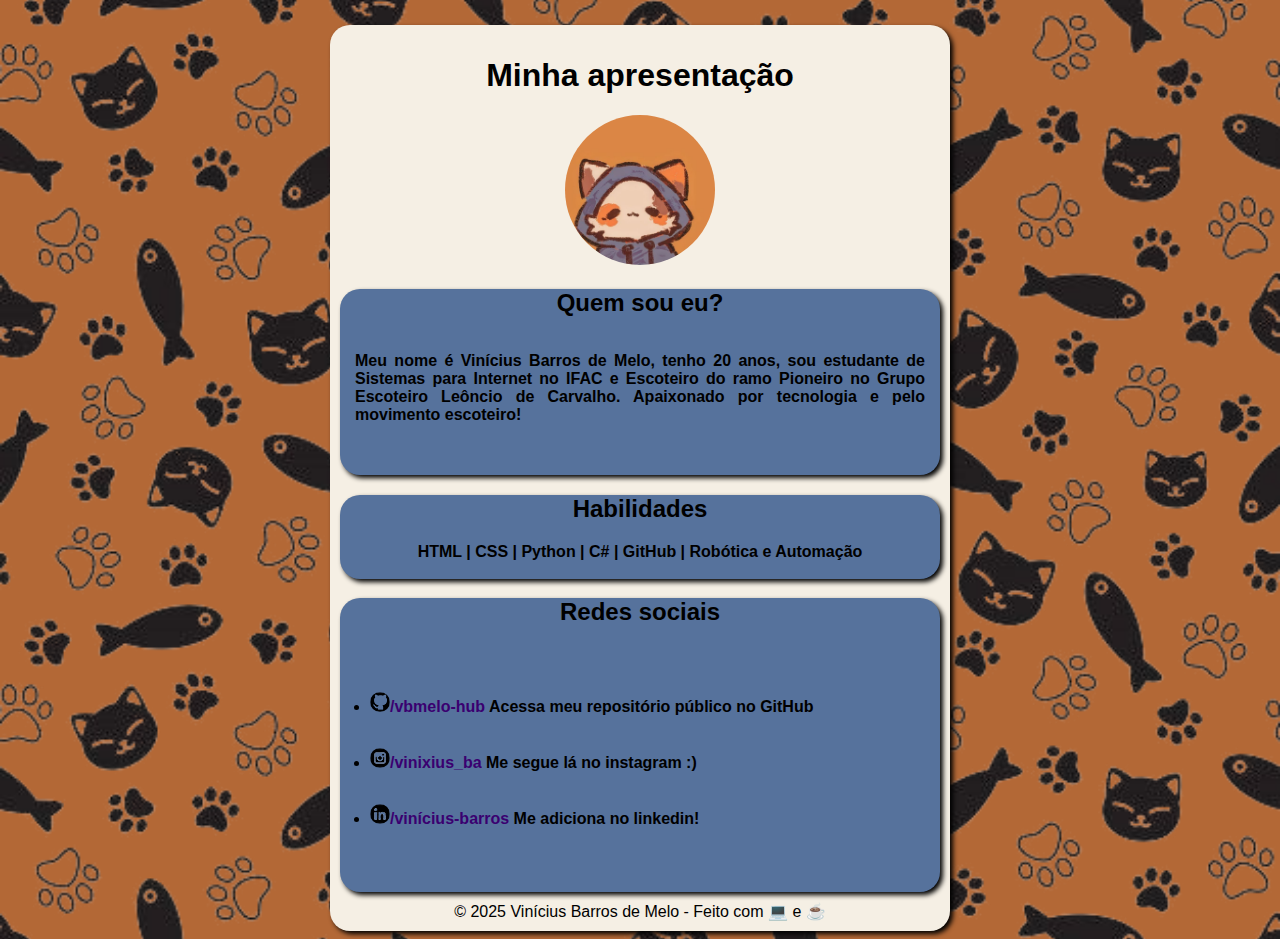
==== index.html @ 6dd6fd91 "responsividade ok" ====
<!DOCTYPE html>
<html lang="pt-br">
<head>
    <meta charset="UTF-8">
    <meta name="viewport" content="width=device-width, initial-scale=1.0">
    <link rel="shortcut icon" href="imagens/chill cat.jpg" type="image/x-icon">
    <title>Social</title>

    <style>
        *{
            font-family: Arial, Helvetica, sans-serif;
        }
        body{
            background-color: rgb(179, 104, 54);
            background-image: url('imagens/bk-removebg.png');
            background-size: cover;
            background-position: center;
        }

        main{
            background-color: rgb(245, 239, 228);
            max-width: 600px;
            width: 90%;
            margin: auto;
            margin-top: 2%;
            padding: 10px;
            box-shadow: 3px 3px 5px black;
            text-align: center;
            border-radius: 20px;
        }

        section{
            background: #56729c;
            box-shadow: 3px 3px 5px black;
            border-radius: 20px;
            padding-bottom: 2px;
        }

        h1{
            text-align: center;
        }

        ul{
            padding: 5%;
            display: flex;
            flex-direction: column;
            /*text-align: left;*/
            /*font-weight: bold;*/
            align-items: center;
        }

        ul li{
            width: 100%;
            text-align: left;
        }

        img{
            max-width: 100%;
            height: auto;
            border-radius: 100px;
        }

        a{
            text-decoration: none;
            font-weight: bold;
            color: rgb(58, 0, 112);
        }

        a:hover{
            text-decoration: none;
            color: rgb(255, 255, 255);
        }

        p{
            font-weight: bold;
        }

        footer{
            padding-top: 10px;
        }

        .apresentacao{
            text-align: justify;
            padding: 15px;
        }
    </style>
</head>
<body>
    <main> 
    <header><h1>Minha apresentação</h1></header>
    <img src="imagens/chill cat.jpg" width="150" weight="150">
    <section>
        <h2>Quem sou eu?</h2>
        <p class="apresentacao">Meu nome é Vinícius Barros de Melo, tenho 20 anos, sou estudante de Sistemas para Internet no IFAC e Escoteiro do ramo Pioneiro no Grupo Escoteiro Leôncio de Carvalho. Apaixonado por tecnologia e pelo movimento escoteiro!</p>
        <img src="" alt="">
    </section>
    <section>
        <h2>Habilidades</h2>
        <p>HTML | CSS | Python | C# | GitHub | Robótica e Automação</p>
    </section>
    <section>
        <h2>Redes sociais</h2>
        <ul>
            <li><p><img src="imagens/icone-github.png" alt="githubicon"><a href="https://github.com/vbmelo-hub" target="_blank">/vbmelo-hub</a> Acessa meu repositório público no GitHub</p></li>
            <li><p><img src="imagens/icone-instagram.png " alt="instagramicon"><a href="https://www.instagram.com/vinixius_ba" target="_blank">/vinixius_ba</a> Me segue lá no instagram :)</p></li>
            <li><p><img src="imagens/icone-linkedin.png" alt="linkedinicon"><a href="https://www.linkedin.com/in/vinícius-barros-907b61261/" target="_blank">/vinícius-barros</a> Me adiciona no linkedin!</p></li>
        </ul>
    </section>
    <footer>
        &copy; 2025 Vinícius Barros de Melo - Feito com 💻 e ☕
    </footer>
</main>
</body>
</html>
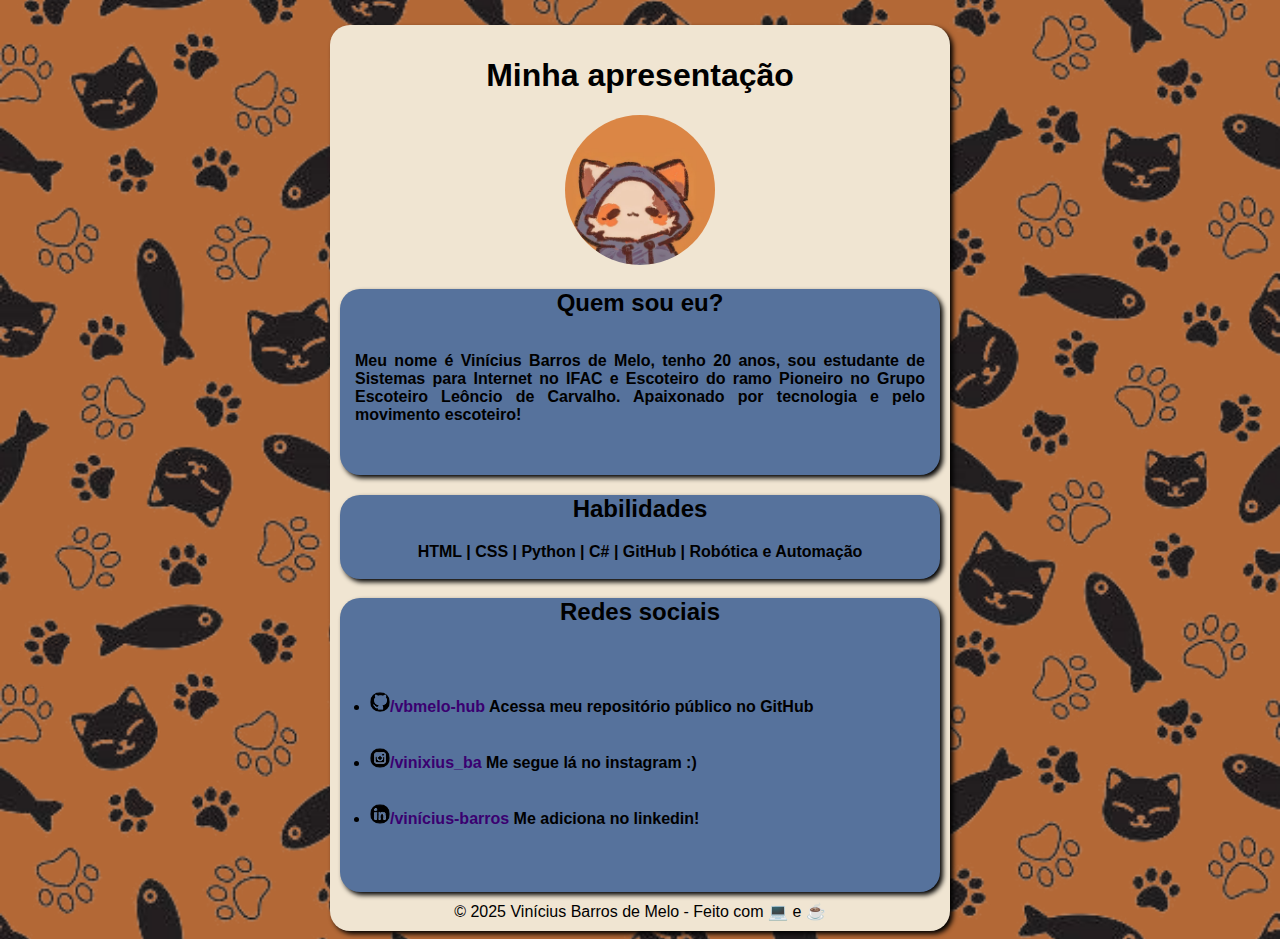
==== commit 8ab8b62c: "color change" ====
--- a/index.html
+++ b/index.html
@@ -18,7 +18,7 @@
         }
 
         main{
-            background-color: rgb(245, 239, 228);
+            background-color: rgb(240, 229, 210);
             max-width: 600px;
             width: 90%;
             margin: auto;
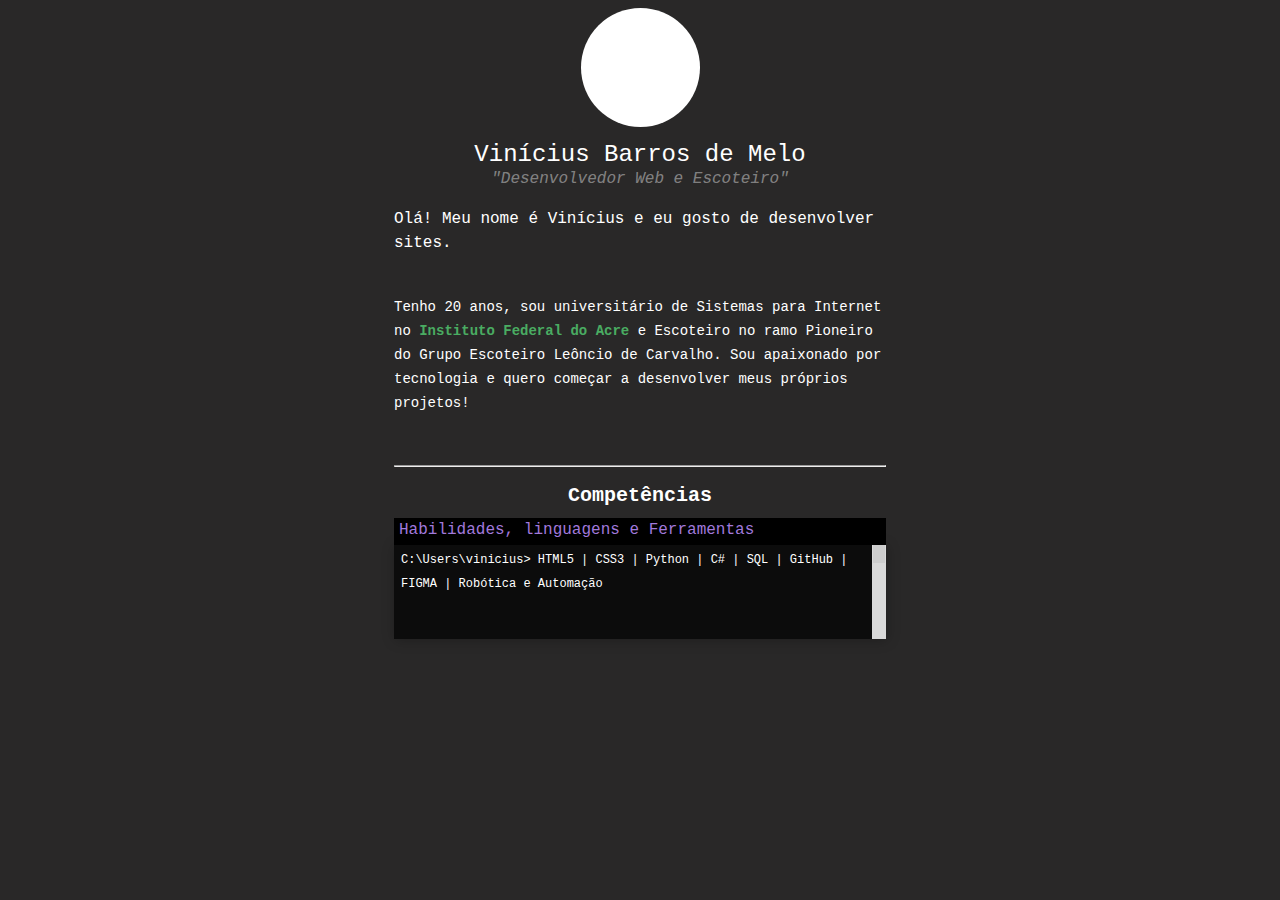
==== commit 615531fd: "att" ====
--- a/index.html
+++ b/index.html
@@ -3,112 +3,152 @@
 <head>
     <meta charset="UTF-8">
     <meta name="viewport" content="width=device-width, initial-scale=1.0">
-    <link rel="shortcut icon" href="imagens/chill cat.jpg" type="image/x-icon">
-    <title>Social</title>
-
+    <title>Presentation</title>
     <style>
-        *{
-            font-family: Arial, Helvetica, sans-serif;
+        @font-face {
+            font-family: consola;
+            src: url(fonts/CONSOLA.TTF) format('TTF'),
+                 url(fonts/CONSOLAB.TTF) format('TTF'),
+                 url(fonts/consolai.ttf) format('TTF'),
+                 url(fonts/Consolas.ttf) format('TTF'),
+                 url(fonts/consolaz.ttf) format('TTF');
         }
-        body{
-            background-color: rgb(179, 104, 54);
-            background-image: url('imagens/bk-removebg.png');
-            background-size: cover;
-            background-position: center;
+        body {
+            background-color: #292828;
+            color: white;
         }
 
-        main{
-            background-color: rgb(240, 229, 210);
-            max-width: 600px;
-            width: 90%;
+        main {
             margin: auto;
-            margin-top: 2%;
-            padding: 10px;
-            box-shadow: 3px 3px 5px black;
-            text-align: center;
-            border-radius: 20px;
+            max-width: 492px;
+            font-family: Consolas, "Courier New", monospace;
+            line-height: 24px;
         }
 
-        section{
-            background: #56729c;
-            box-shadow: 3px 3px 5px black;
-            border-radius: 20px;
-            padding-bottom: 2px;
+        h1 {
+            font-size: 24px;
+            text-align: center;
+            margin-bottom: 0px;
+            font-weight: normal;
         }
 
-        h1{
+        h3 {
+            font-size: 16px;
+            font-weight: normal;
+            margin-bottom: 40px;
+        }
+
+        p {
             text-align: center;
         }
 
-        ul{
-            padding: 5%;
-            display: flex;
-            flex-direction: column;
-            /*text-align: left;*/
-            /*font-weight: bold;*/
-            align-items: center;
+        sub {
+            text-align: center;
         }
 
-        ul li{
+        .cmdHead {
             width: 100%;
-            text-align: left;
+            height: auto;
+            font-size: 16px;
+            background-color: black;
+            color: #A179DC;
+            padding-bottom: 3px;
         }
 
-        img{
-            max-width: 100%;
-            height: auto;
-            border-radius: 100px;
+        .cmdHead span {
+            margin: 5px;
         }
 
-        a{
-            text-decoration: none;
-            font-weight: bold;
-            color: rgb(58, 0, 112);
+        .cmdBody {
+            display: flex;
+            width: 100%;
+            height: 94px;
+            background-color: #0C0C0C;
+            color: white;
+            margin-top: 0px;
+            box-shadow: 1px 1px 12px rgba(0, 0, 0, 0.26);
         }
 
-        a:hover{
-            text-decoration: none;
-            color: rgb(255, 255, 255);
+        .cmdBody p {
+            margin: 3px;
+            width: 472px;
+            font-size: 12px;
+            text-align: left;
+            padding-left: 4px;
         }
 
-        p{
+        .titulos {
+            text-align: center;
+            color: white;
+            margin-bottom: 10px;
+            font-size: 20px;
             font-weight: bold;
         }
 
-        footer{
-            padding-top: 10px;
+        p#paragrafoEspecial {
+            font-size: 14px;
+            text-align: left;
+            margin-bottom: 50px;
         }
 
-        .apresentacao{
-            text-align: justify;
-            padding: 15px;
+        p#subtitle {
+            font-style: italic;
+            color: rgba(255, 255, 255, 0.432);
+            margin: 0px;
+            font-size: 16px;
+        }
+
+        span#forte {
+            font-weight: bold;
+            color: #4AAC62;
+        }
+
+        .scroll {
+            display: block;
+            width: 14px;
+            height: 94px;
+            background-color: #D9D9D9;
+        }
+
+        .rolling {
+            display: flex;
+            width: 12px;
+            height: 18px;
+            background-color: #CDCDCD;
+            margin: auto;
+        }
+
+        div#foto {
+            background-color: white;
+            width: 119px;
+            height: 119px;
+            border-radius: 100%;
+            margin: auto;
         }
     </style>
 </head>
 <body>
-    <main> 
-    <header><h1>Minha apresentação</h1></header>
-    <img src="imagens/chill cat.jpg" width="150" weight="150">
-    <section>
-        <h2>Quem sou eu?</h2>
-        <p class="apresentacao">Meu nome é Vinícius Barros de Melo, tenho 20 anos, sou estudante de Sistemas para Internet no IFAC e Escoteiro do ramo Pioneiro no Grupo Escoteiro Leôncio de Carvalho. Apaixonado por tecnologia e pelo movimento escoteiro!</p>
-        <img src="" alt="">
-    </section>
-    <section>
-        <h2>Habilidades</h2>
-        <p>HTML | CSS | Python | C# | GitHub | Robótica e Automação</p>
-    </section>
-    <section>
-        <h2>Redes sociais</h2>
-        <ul>
-            <li><p><img src="imagens/icone-github.png" alt="githubicon"><a href="https://github.com/vbmelo-hub" target="_blank">/vbmelo-hub</a> Acessa meu repositório público no GitHub</p></li>
-            <li><p><img src="imagens/icone-instagram.png " alt="instagramicon"><a href="https://www.instagram.com/vinixius_ba" target="_blank">/vinixius_ba</a> Me segue lá no instagram :)</p></li>
-            <li><p><img src="imagens/icone-linkedin.png" alt="linkedinicon"><a href="https://www.linkedin.com/in/vinícius-barros-907b61261/" target="_blank">/vinícius-barros</a> Me adiciona no linkedin!</p></li>
-        </ul>
-    </section>
+    <main>
+        <div id="Sobremim">
+            <div id="foto"></div>
+            <h1>Vinícius Barros de Melo</h1>
+            <p id="subtitle">"Desenvolvedor Web e Escoteiro"</p>
+        </div>
+        <h3>Olá! Meu nome é Vinícius e eu gosto de desenvolver sites.</h3>
+        <p id="paragrafoEspecial">Tenho 20 anos, sou universitário de Sistemas para Internet no <span id="forte">Instituto Federal do Acre</span> e Escoteiro no ramo Pioneiro do Grupo Escoteiro Leôncio de Carvalho. Sou apaixonado por tecnologia e quero começar a desenvolver meus próprios projetos!</p>
+        <hr>
+        <h2 class="titulos">Competências</h2>
+        <div class="cmdHead">
+            <span>Habilidades, linguagens e Ferramentas</span>
+        </div>
+        <div class="cmdBody">
+            <p>C:\Users\vinicius> HTML5 | CSS3 | Python | C# | SQL | GitHub | FIGMA | Robótica e Automação</p><span class="scroll">
+                <span class="rolling"></span>
+            </span>
+        </div>
+    </main>
     <footer>
-        &copy; 2025 Vinícius Barros de Melo - Feito com 💻 e ☕
+
     </footer>
-</main>
 </body>
 </html>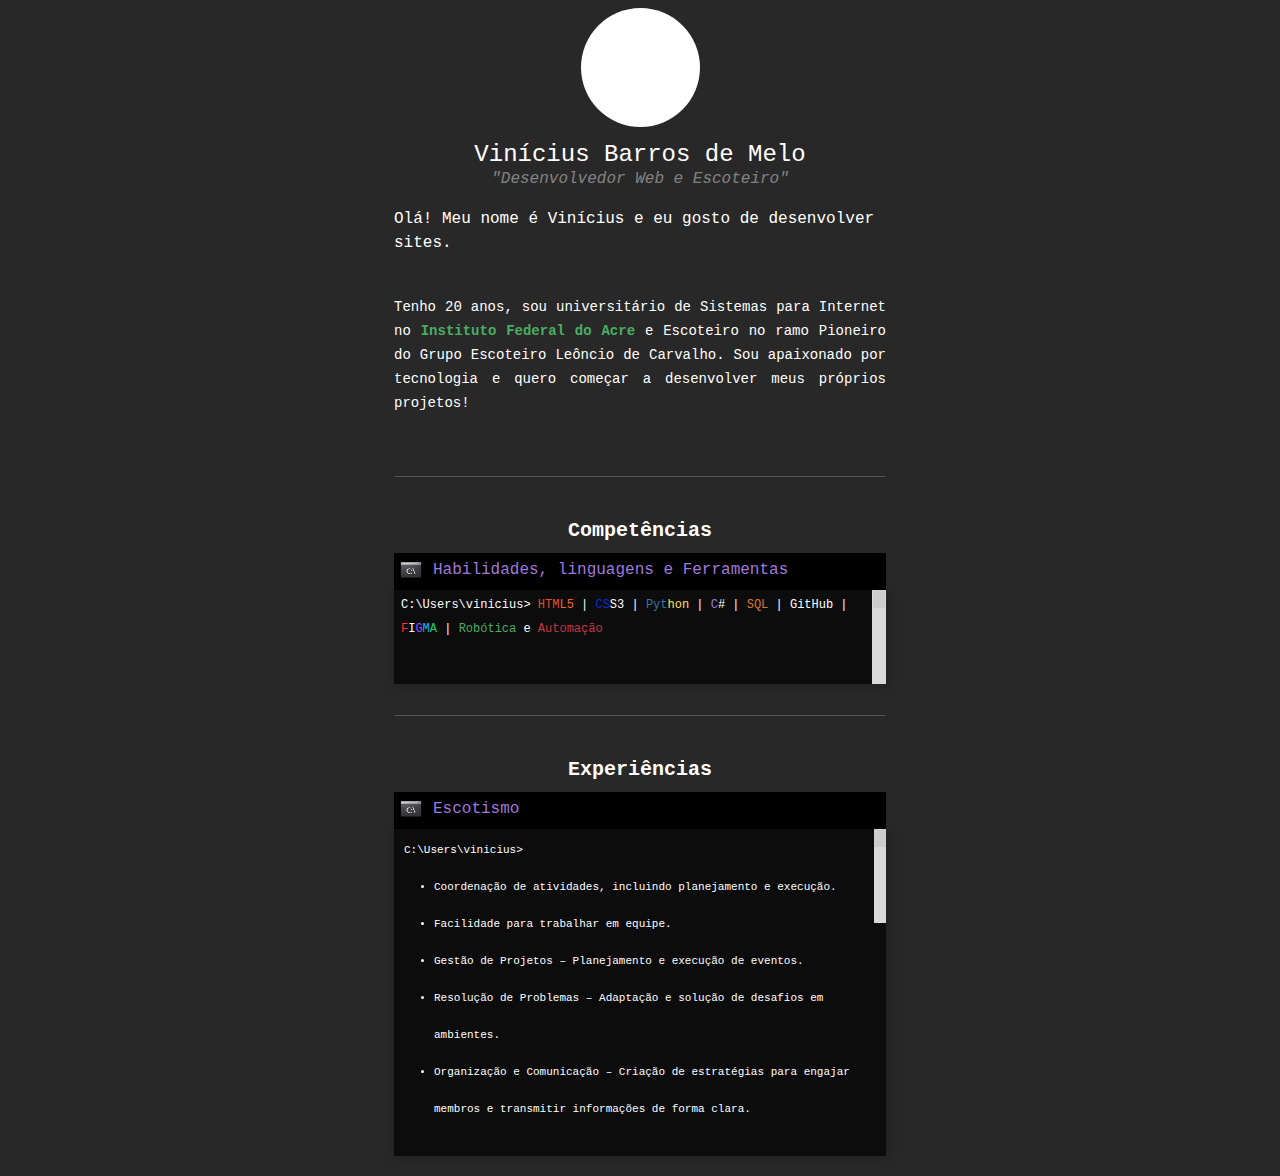
==== commit 05dfebe0: "att" ====
--- a/index.html
+++ b/index.html
@@ -1,154 +1,303 @@
 <!DOCTYPE html>
 <html lang="pt-br">
-<head>
-    <meta charset="UTF-8">
-    <meta name="viewport" content="width=device-width, initial-scale=1.0">
+  <head>
+    <meta charset="UTF-8" />
+    <meta name="viewport" content="width=device-width, initial-scale=1.0" />
     <title>Presentation</title>
     <style>
-        @font-face {
-            font-family: consola;
-            src: url(fonts/CONSOLA.TTF) format('TTF'),
-                 url(fonts/CONSOLAB.TTF) format('TTF'),
-                 url(fonts/consolai.ttf) format('TTF'),
-                 url(fonts/Consolas.ttf) format('TTF'),
-                 url(fonts/consolaz.ttf) format('TTF');
-        }
-        body {
-            background-color: #292828;
-            color: white;
-        }
-
-        main {
-            margin: auto;
-            max-width: 492px;
-            font-family: Consolas, "Courier New", monospace;
-            line-height: 24px;
-        }
-
-        h1 {
-            font-size: 24px;
-            text-align: center;
-            margin-bottom: 0px;
-            font-weight: normal;
-        }
-
-        h3 {
-            font-size: 16px;
-            font-weight: normal;
-            margin-bottom: 40px;
-        }
-
-        p {
-            text-align: center;
-        }
-
-        sub {
-            text-align: center;
-        }
-
-        .cmdHead {
-            width: 100%;
-            height: auto;
-            font-size: 16px;
-            background-color: black;
-            color: #A179DC;
-            padding-bottom: 3px;
-        }
-
-        .cmdHead span {
-            margin: 5px;
-        }
-
-        .cmdBody {
-            display: flex;
-            width: 100%;
-            height: 94px;
-            background-color: #0C0C0C;
-            color: white;
-            margin-top: 0px;
-            box-shadow: 1px 1px 12px rgba(0, 0, 0, 0.26);
-        }
-
-        .cmdBody p {
-            margin: 3px;
-            width: 472px;
-            font-size: 12px;
-            text-align: left;
-            padding-left: 4px;
-        }
-
-        .titulos {
-            text-align: center;
-            color: white;
-            margin-bottom: 10px;
-            font-size: 20px;
-            font-weight: bold;
-        }
-
-        p#paragrafoEspecial {
-            font-size: 14px;
-            text-align: left;
-            margin-bottom: 50px;
-        }
-
-        p#subtitle {
-            font-style: italic;
-            color: rgba(255, 255, 255, 0.432);
-            margin: 0px;
-            font-size: 16px;
-        }
-
-        span#forte {
-            font-weight: bold;
-            color: #4AAC62;
-        }
-
-        .scroll {
-            display: block;
-            width: 14px;
-            height: 94px;
-            background-color: #D9D9D9;
-        }
-
-        .rolling {
-            display: flex;
-            width: 12px;
-            height: 18px;
-            background-color: #CDCDCD;
-            margin: auto;
-        }
-
-        div#foto {
-            background-color: white;
-            width: 119px;
-            height: 119px;
-            border-radius: 100%;
-            margin: auto;
-        }
+      @font-face {
+        font-family: consola;
+        src: url(fonts/CONSOLA.TTF) format("TTF"),
+          url(fonts/CONSOLAB.TTF) format("TTF"),
+          url(fonts/consolai.ttf) format("TTF"),
+          url(fonts/Consolas.ttf) format("TTF"),
+          url(fonts/consolaz.ttf) format("TTF");
+      }
+      body {
+        background-color: #292828;
+        color: white;
+      }
+
+      main {
+        margin: auto;
+        max-width: 492px;
+        font-family: Consolas, "Courier New", monospace;
+        line-height: 24px;
+      }
+
+      h1 {
+        font-size: 24px;
+        text-align: center;
+        margin-bottom: 0px;
+        font-weight: normal;
+      }
+
+      h3 {
+        font-size: 16px;
+        font-weight: normal;
+        margin-bottom: 40px;
+      }
+
+      p {
+        text-align: center;
+      }
+
+      sub {
+        text-align: center;
+      }
+
+      #lista {
+        text-align: left;
+        margin: 0px;
+        font-size: 11px;
+        line-height: 37px;
+      }
+
+      #lista ul {
+        margin: 0px;
+      }
+      .linha-curta {
+        display: inline-block;
+        width: 100%;
+        height: 1px;
+        background-color: rgba(255, 255, 255, 20%);
+        vertical-align: middle;
+      }
+
+      .cmdHead {
+        display: flex;
+        width: 100%;
+        height: auto;
+        font-size: 16px;
+        background-color: black;
+        color: #a179dc;
+        padding-bottom: 3px;
+      }
+
+      .cmdHead span {
+        margin: 5px;
+      }
+
+      .cmdBody {
+        display: flex;
+        width: 100%;
+        height: 94px;
+        background-color: #0c0c0c;
+        color: white;
+        margin-top: 0px;
+        margin-bottom: 20px;
+        box-shadow: 1px 1px 12px rgba(0, 0, 0, 0.26);
+      }
+
+      .cmdBody p {
+        margin: 3px;
+        width: 472px;
+        font-size: 12px;
+        text-align: left;
+        padding-left: 4px;
+      }
+
+      #cmdBody {
+        display: flex;
+        width: 100%;
+        height: 327px;
+        background-color: #0c0c0c;
+        color: white;
+        margin-top: 0px;
+        margin-bottom: 20px;
+        box-shadow: 1px 1px 12px rgba(0, 0, 0, 0.26);
+      }
+
+      .titulos {
+        text-align: center;
+        color: white;
+        margin-bottom: 10px;
+        margin-top: 30px;
+        font-size: 20px;
+        font-weight: bold;
+      }
+
+      p#paragrafoEspecial {
+        font-size: 14px;
+        text-align: left;
+        margin-bottom: 50px;
+        text-align: justify;
+      }
+
+      p#subtitle {
+        font-style: italic;
+        color: rgba(255, 255, 255, 0.432);
+        margin: 0px;
+        font-size: 16px;
+      }
+
+      p#cmdescotismo {
+        margin: 0px 10px;
+        padding-top: 3px;
+        text-align: left;
+        font-size: 11px;
+      }
+
+      span#forte {
+        font-weight: bold;
+        color: #4aac62;
+      }
+
+      .scroll {
+        display: block;
+        width: 14px;
+        height: 94px;
+        background-color: #d9d9d9;
+      }
+
+      .rolling {
+        display: flex;
+        width: 12px;
+        height: 18px;
+        background-color: #cdcdcd;
+        margin: auto;
+      }
+
+      div#foto {
+        background-color: white;
+        width: 119px;
+        height: 119px;
+        border-radius: 100%;
+        margin: auto;
+      }
+
+      .cmdicon {
+        width: 24px;
+        height: 24px;
+        margin: 5px 5px;
+      }
+
+      /* LETRAS COLORIDAS DAS COMPETENCIAS */
+
+      #htm {
+        color: #E44D26;
+      }
+
+      #l5 {
+        color: #F16529;
+      }
+
+      #cs {
+        color: #012FD2;
+      }
+
+      #c3 {
+        color: #2465F1;
+      }
+
+      #pyt {
+        color: #3675A5;
+      }
+
+      #hon {
+        color: #FFE058;
+      }
+
+      #c {
+        color: #A179DC;
+      }
+
+      #sql {
+        color: #DB7533;
+      }
+
+      #f {
+        color: #FF3737;
+      }
+
+      #i {
+        color: #FE7235;
+      }
+
+      #g {
+        color: #8950FF;
+      }
+
+      #m {
+        color: #01B5FF;
+      }
+
+      #a {
+        color: #23CC71;
+      }
+
+      #rob {
+        color: #4AAC62;
+      }
+
+      #auto {
+        color: #C83544;
+      }
     </style>
-</head>
-<body>
+  </head>
+  <body>
     <main>
-        <div id="Sobremim">
-            <div id="foto"></div>
-            <h1>Vinícius Barros de Melo</h1>
-            <p id="subtitle">"Desenvolvedor Web e Escoteiro"</p>
+      <div id="Sobremim">
+        <div id="foto"></div>
+        <h1>Vinícius Barros de Melo</h1>
+        <p id="subtitle">"Desenvolvedor Web e Escoteiro"</p>
+      </div>
+      <h3>Olá! Meu nome é Vinícius e eu gosto de desenvolver sites.</h3>
+      <p id="paragrafoEspecial">
+        Tenho 20 anos, sou universitário de Sistemas para Internet no
+        <span id="forte">Instituto Federal do Acre</span> e Escoteiro no ramo
+        Pioneiro do Grupo Escoteiro Leôncio de Carvalho. Sou apaixonado por
+        tecnologia e quero começar a desenvolver meus próprios projetos!
+      </p>
+      <span class="linha-curta"></span>
+      <h2 class="titulos">Competências</h2>
+      <div class="cmdHead">
+        <img class="cmdicon" src="imagens/cmd.png" alt="">
+        <span>Habilidades, linguagens e Ferramentas</span>
+      </div>
+      <div class="cmdBody">
+        <p>
+          C:\Users\vinicius> <span id="htm">HTM</span><span id="l5">L5</span> | <span id="cs">CS</span><span id="s3">S3</span> | <span id="pyt">Pyt</span><span id="hon">hon</span> | <span id="c">C</span># | <span id="sql">SQL</span> | GitHub | <span id="f">F</span><span>I</span><span id="g">G</span><span id="m">M</span><span id="a">A</span> |
+          <span id="rob">Robótica</span> e <span id="auto">Automação</span>
+        </p>
+        <span class="scroll">
+          <span class="rolling"></span>
+        </span>
+      </div>
+      <span class="linha-curta"></span>
+      <h2 class="titulos">Experiências</h2>
+      <div class="cmdHead">
+        <img class="cmdicon" src="imagens/cmd.png" alt="">
+        <span>Escotismo</span>
+      </div>
+      <div id="cmdBody">
+        <div id="lista">
+            <p id="cmdescotismo">
+                C:\Users\vinicius>
+            </p>
+          <ul>
+            <li>
+                Coordenação de atividades, incluindo planejamento e execução.
+            </li>
+            <li>
+                Facilidade para trabalhar em equipe.
+            </li>
+            <li>
+                Gestão de Projetos – Planejamento e execução de eventos.
+            </li>
+            <li>
+                Resolução de Problemas – Adaptação e solução de desafios em ambientes.
+            </li>
+            <li>
+                Organização e Comunicação – Criação de estratégias para engajar membros e transmitir informações de forma clara.
+            </li>
+          </ul>
         </div>
-        <h3>Olá! Meu nome é Vinícius e eu gosto de desenvolver sites.</h3>
-        <p id="paragrafoEspecial">Tenho 20 anos, sou universitário de Sistemas para Internet no <span id="forte">Instituto Federal do Acre</span> e Escoteiro no ramo Pioneiro do Grupo Escoteiro Leôncio de Carvalho. Sou apaixonado por tecnologia e quero começar a desenvolver meus próprios projetos!</p>
-        <hr>
-        <h2 class="titulos">Competências</h2>
-        <div class="cmdHead">
-            <span>Habilidades, linguagens e Ferramentas</span>
-        </div>
-        <div class="cmdBody">
-            <p>C:\Users\vinicius> HTML5 | CSS3 | Python | C# | SQL | GitHub | FIGMA | Robótica e Automação</p><span class="scroll">
-                <span class="rolling"></span>
-            </span>
-        </div>
+        <span class="scroll">
+          <span class="rolling"></span>
+        </span>
+      </div>
     </main>
-    <footer>
-
-    </footer>
-</body>
-</html>+    <footer></footer>
+  </body>
+</html>
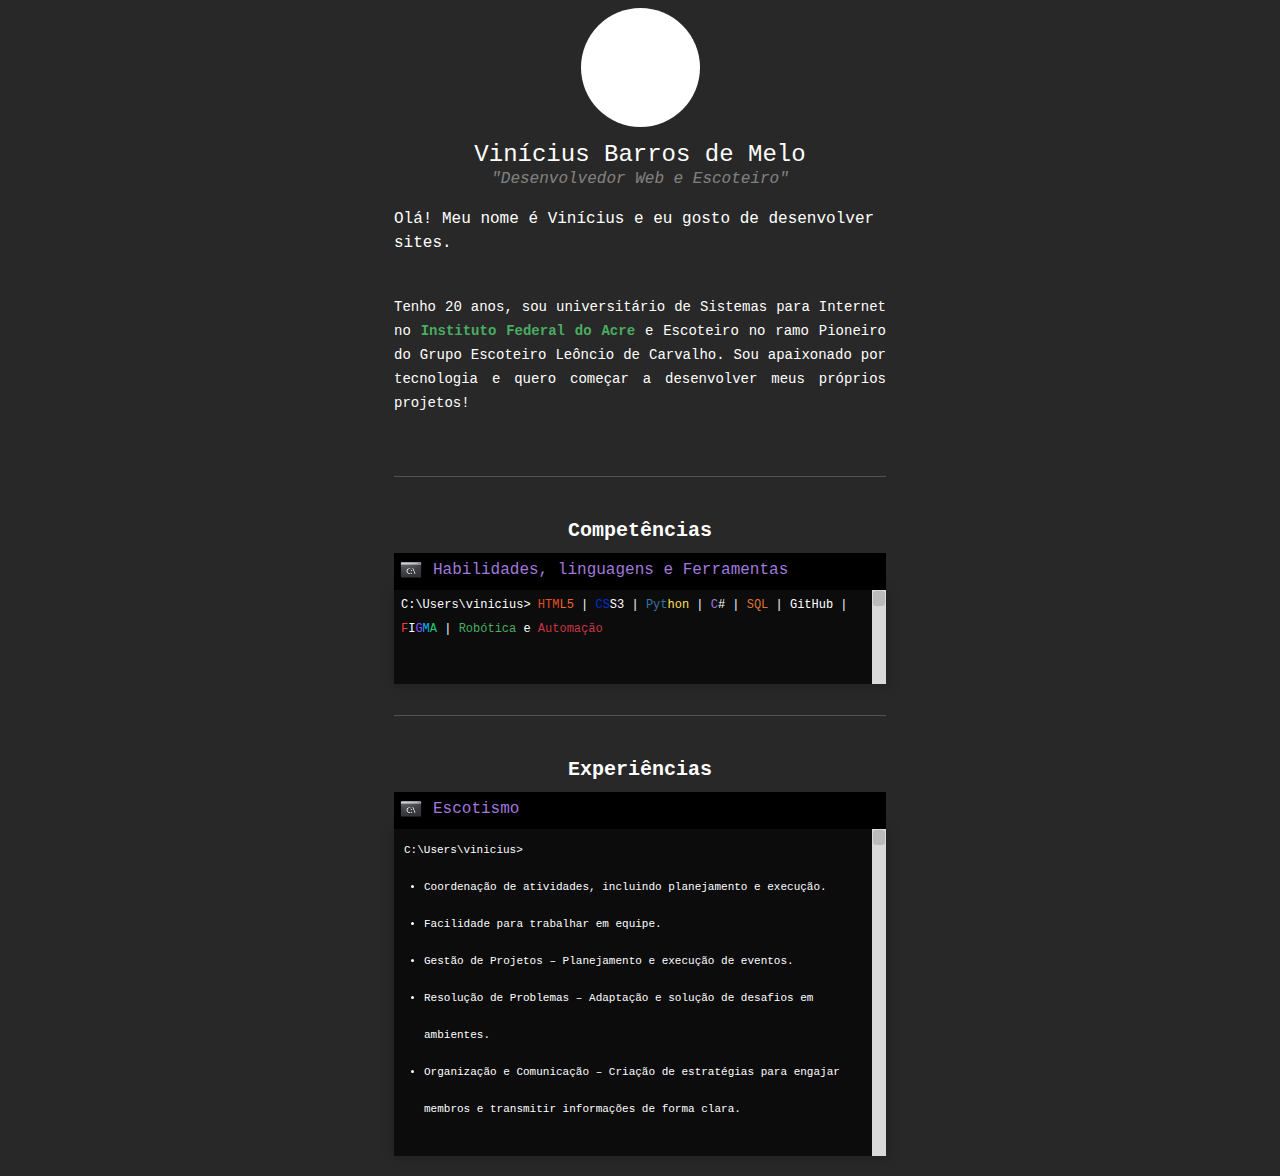
==== commit 56ef1170: "25/02/25" ====
--- a/index.html
+++ b/index.html
@@ -4,7 +4,10 @@
     <meta charset="UTF-8" />
     <meta name="viewport" content="width=device-width, initial-scale=1.0" />
     <title>Presentation</title>
+    <link rel="stylesheet" href="https://cdn.jsdelivr.net/npm/bootstrap-icons/font/bootstrap-icons.css">
+
     <style>
+      @import "bootstrap-icons/font/bootstrap-icons.css";
       @font-face {
         font-family: consola;
         src: url(fonts/CONSOLA.TTF) format("TTF"),
@@ -55,7 +58,9 @@
 
       #lista ul {
         margin: 0px;
-      }
+        padding-left: 30px;
+      }
+
       .linha-curta {
         display: inline-block;
         width: 100%;
@@ -91,6 +96,7 @@
 
       .cmdBody p {
         margin: 3px;
+        overflow: hidden;
         width: 472px;
         font-size: 12px;
         text-align: left;
@@ -99,6 +105,7 @@
 
       #cmdBody {
         display: flex;
+        overflow: hidden;
         width: 100%;
         height: 327px;
         background-color: #0c0c0c;
@@ -133,6 +140,7 @@
 
       p#cmdescotismo {
         margin: 0px 10px;
+        width: 100px;
         padding-top: 3px;
         text-align: left;
         font-size: 11px;
@@ -145,17 +153,22 @@
 
       .scroll {
         display: block;
-        width: 14px;
-        height: 94px;
+        min-width: 14px;
+        height: 100%;
         background-color: #d9d9d9;
       }
 
       .rolling {
         display: flex;
         width: 12px;
-        height: 18px;
-        background-color: #cdcdcd;
-        margin: auto;
+        height: 15px;
+        background-color: #bbbbbb;
+        margin: 1px;
+        border-radius: 3px;
+      }
+
+      .rolling:hover {
+        background-color: #999999;
       }
 
       div#foto {
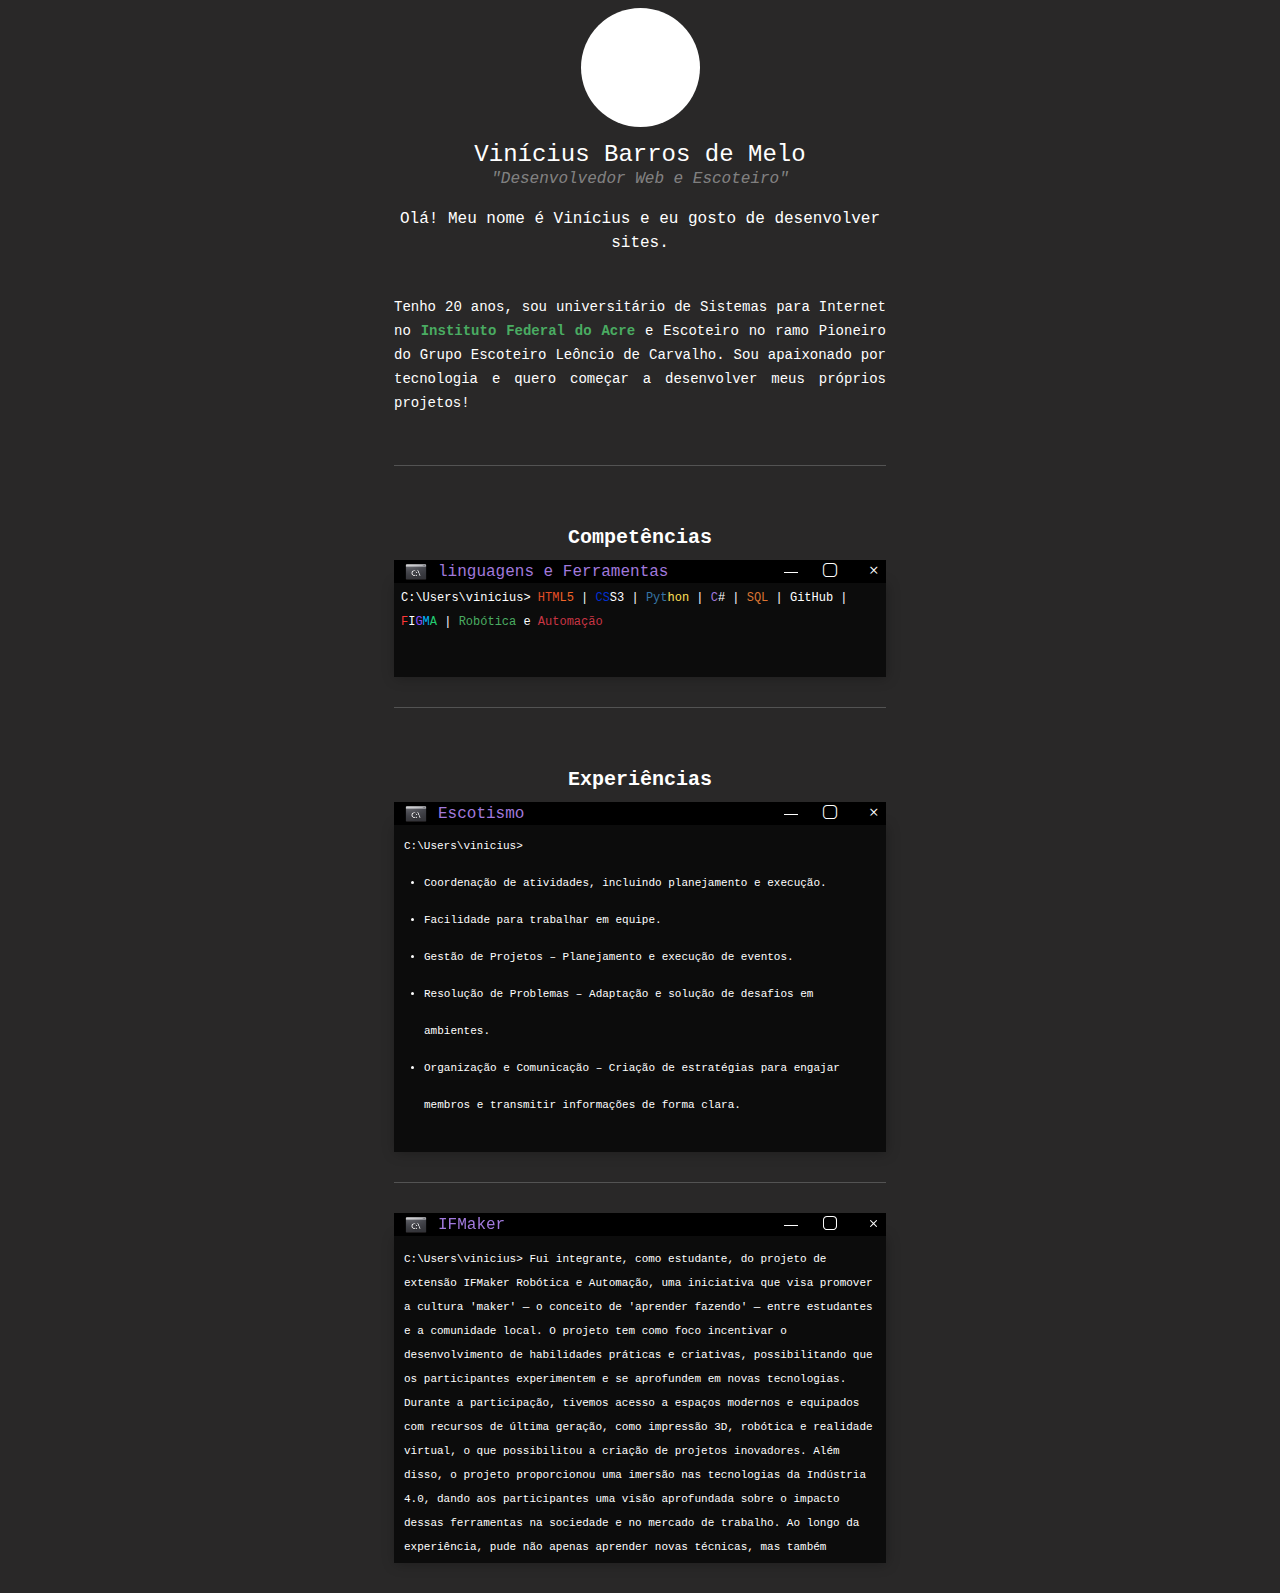
==== commit e1cae2da: "99%" ====
--- a/index.html
+++ b/index.html
@@ -4,249 +4,8 @@
     <meta charset="UTF-8" />
     <meta name="viewport" content="width=device-width, initial-scale=1.0" />
     <title>Presentation</title>
-    <link rel="stylesheet" href="https://cdn.jsdelivr.net/npm/bootstrap-icons/font/bootstrap-icons.css">
-
-    <style>
-      @import "bootstrap-icons/font/bootstrap-icons.css";
-      @font-face {
-        font-family: consola;
-        src: url(fonts/CONSOLA.TTF) format("TTF"),
-          url(fonts/CONSOLAB.TTF) format("TTF"),
-          url(fonts/consolai.ttf) format("TTF"),
-          url(fonts/Consolas.ttf) format("TTF"),
-          url(fonts/consolaz.ttf) format("TTF");
-      }
-      body {
-        background-color: #292828;
-        color: white;
-      }
-
-      main {
-        margin: auto;
-        max-width: 492px;
-        font-family: Consolas, "Courier New", monospace;
-        line-height: 24px;
-      }
-
-      h1 {
-        font-size: 24px;
-        text-align: center;
-        margin-bottom: 0px;
-        font-weight: normal;
-      }
-
-      h3 {
-        font-size: 16px;
-        font-weight: normal;
-        margin-bottom: 40px;
-      }
-
-      p {
-        text-align: center;
-      }
-
-      sub {
-        text-align: center;
-      }
-
-      #lista {
-        text-align: left;
-        margin: 0px;
-        font-size: 11px;
-        line-height: 37px;
-      }
-
-      #lista ul {
-        margin: 0px;
-        padding-left: 30px;
-      }
-
-      .linha-curta {
-        display: inline-block;
-        width: 100%;
-        height: 1px;
-        background-color: rgba(255, 255, 255, 20%);
-        vertical-align: middle;
-      }
-
-      .cmdHead {
-        display: flex;
-        width: 100%;
-        height: auto;
-        font-size: 16px;
-        background-color: black;
-        color: #a179dc;
-        padding-bottom: 3px;
-      }
-
-      .cmdHead span {
-        margin: 5px;
-      }
-
-      .cmdBody {
-        display: flex;
-        width: 100%;
-        height: 94px;
-        background-color: #0c0c0c;
-        color: white;
-        margin-top: 0px;
-        margin-bottom: 20px;
-        box-shadow: 1px 1px 12px rgba(0, 0, 0, 0.26);
-      }
-
-      .cmdBody p {
-        margin: 3px;
-        overflow: hidden;
-        width: 472px;
-        font-size: 12px;
-        text-align: left;
-        padding-left: 4px;
-      }
-
-      #cmdBody {
-        display: flex;
-        overflow: hidden;
-        width: 100%;
-        height: 327px;
-        background-color: #0c0c0c;
-        color: white;
-        margin-top: 0px;
-        margin-bottom: 20px;
-        box-shadow: 1px 1px 12px rgba(0, 0, 0, 0.26);
-      }
-
-      .titulos {
-        text-align: center;
-        color: white;
-        margin-bottom: 10px;
-        margin-top: 30px;
-        font-size: 20px;
-        font-weight: bold;
-      }
-
-      p#paragrafoEspecial {
-        font-size: 14px;
-        text-align: left;
-        margin-bottom: 50px;
-        text-align: justify;
-      }
-
-      p#subtitle {
-        font-style: italic;
-        color: rgba(255, 255, 255, 0.432);
-        margin: 0px;
-        font-size: 16px;
-      }
-
-      p#cmdescotismo {
-        margin: 0px 10px;
-        width: 100px;
-        padding-top: 3px;
-        text-align: left;
-        font-size: 11px;
-      }
-
-      span#forte {
-        font-weight: bold;
-        color: #4aac62;
-      }
-
-      .scroll {
-        display: block;
-        min-width: 14px;
-        height: 100%;
-        background-color: #d9d9d9;
-      }
-
-      .rolling {
-        display: flex;
-        width: 12px;
-        height: 15px;
-        background-color: #bbbbbb;
-        margin: 1px;
-        border-radius: 3px;
-      }
-
-      .rolling:hover {
-        background-color: #999999;
-      }
-
-      div#foto {
-        background-color: white;
-        width: 119px;
-        height: 119px;
-        border-radius: 100%;
-        margin: auto;
-      }
-
-      .cmdicon {
-        width: 24px;
-        height: 24px;
-        margin: 5px 5px;
-      }
-
-      /* LETRAS COLORIDAS DAS COMPETENCIAS */
-
-      #htm {
-        color: #E44D26;
-      }
-
-      #l5 {
-        color: #F16529;
-      }
-
-      #cs {
-        color: #012FD2;
-      }
-
-      #c3 {
-        color: #2465F1;
-      }
-
-      #pyt {
-        color: #3675A5;
-      }
-
-      #hon {
-        color: #FFE058;
-      }
-
-      #c {
-        color: #A179DC;
-      }
-
-      #sql {
-        color: #DB7533;
-      }
-
-      #f {
-        color: #FF3737;
-      }
-
-      #i {
-        color: #FE7235;
-      }
-
-      #g {
-        color: #8950FF;
-      }
-
-      #m {
-        color: #01B5FF;
-      }
-
-      #a {
-        color: #23CC71;
-      }
-
-      #rob {
-        color: #4AAC62;
-      }
-
-      #auto {
-        color: #C83544;
-      }
-    </style>
+    <link rel="stylesheet" href="style.css">
+    <link href="https://cdn.jsdelivr.net/npm/bootstrap-icons/font/bootstrap-icons.css" rel="stylesheet">
   </head>
   <body>
     <main>
@@ -266,22 +25,19 @@
       <h2 class="titulos">Competências</h2>
       <div class="cmdHead">
         <img class="cmdicon" src="imagens/cmd.png" alt="">
-        <span>Habilidades, linguagens e Ferramentas</span>
+        <span>linguagens e Ferramentas</span> <div class="icons"> <i class="minimize"></i> <i class="bi bi-app"></i> <i class="bi bi-x"></i></div>
       </div>
       <div class="cmdBody">
         <p>
           C:\Users\vinicius> <span id="htm">HTM</span><span id="l5">L5</span> | <span id="cs">CS</span><span id="s3">S3</span> | <span id="pyt">Pyt</span><span id="hon">hon</span> | <span id="c">C</span># | <span id="sql">SQL</span> | GitHub | <span id="f">F</span><span>I</span><span id="g">G</span><span id="m">M</span><span id="a">A</span> |
-          <span id="rob">Robótica</span> e <span id="auto">Automação</span>
+          <span id="rob">Robótica</span> e <span id="auto">Automação</span><span class="underscore"></span>
         </p>
-        <span class="scroll">
-          <span class="rolling"></span>
-        </span>
       </div>
       <span class="linha-curta"></span>
       <h2 class="titulos">Experiências</h2>
       <div class="cmdHead">
         <img class="cmdicon" src="imagens/cmd.png" alt="">
-        <span>Escotismo</span>
+        <span>Escotismo</span> <div class="icons"> <i class="minimize"></i> <i class="bi bi-app"></i> <i class="bi bi-x"></i></div>
       </div>
       <div id="cmdBody">
         <div id="lista">
@@ -302,13 +58,22 @@
                 Resolução de Problemas – Adaptação e solução de desafios em ambientes.
             </li>
             <li>
-                Organização e Comunicação – Criação de estratégias para engajar membros e transmitir informações de forma clara.
+                Organização e Comunicação – Criação de estratégias para engajar membros e transmitir informações de forma clara. <span id="underscoreul"></span>
             </li>
           </ul>
         </div>
-        <span class="scroll">
-          <span class="rolling"></span>
-        </span>
+      </div>
+      <span class="linha-curta"></span>
+      <div class="cmdHead">
+        <img class="cmdicon" src="imagens/cmd.png" alt="">
+        <span>IFMaker</span> <div class="icons"> <i class="minimize"></i> <i class="bi bi-app"></i> <i class="bi bi-x"></i></div>
+      </div>
+      <div id="cmdBody">
+        <div>
+          <p id="IFMaker">
+                C:\Users\vinicius> Fui integrante, como estudante, do projeto de extensão IFMaker Robótica e Automação, uma iniciativa que visa promover a cultura 'maker' — o conceito de 'aprender fazendo' — entre estudantes e a comunidade local. O projeto tem como foco incentivar o desenvolvimento de habilidades práticas e criativas, possibilitando que os participantes experimentem e se aprofundem em novas tecnologias. Durante a participação, tivemos acesso a espaços modernos e equipados com recursos de última geração, como impressão 3D, robótica e realidade virtual, o que possibilitou a criação de projetos inovadores. Além disso, o projeto proporcionou uma imersão nas tecnologias da Indústria 4.0, dando aos participantes uma visão aprofundada sobre o impacto dessas ferramentas na sociedade e no mercado de trabalho. Ao longo da experiência, pude não apenas aprender novas técnicas, mas também colaborar em soluções criativas e tecnológicas que estimulam a inovação.<span class="underscore"></span>
+            </p>
+        </div>
       </div>
     </main>
     <footer></footer>
--- a/style.css
+++ b/style.css
@@ -0,0 +1,319 @@
+@import "bootstrap-icons/font/bootstrap-icons.css";
+      @font-face {
+        font-family: consola;
+        src: url(fonts/CONSOLA.TTF) format("truetype"),
+          url(fonts/CONSOLAB.TTF) format("truetype"),
+          url(fonts/consolai.ttf) format("truetype"),
+          url(fonts/Consolas.ttf) format("truetype"),
+          url(fonts/consolaz.ttf) format("truetype");
+      }
+      body {
+        background-color: #292828;
+        color: white;
+      }
+
+      main {
+        margin: auto;
+        max-width: 492px;
+        font-family: Consolas, "Courier New", monospace;
+        line-height: 24px;
+      }
+
+      h1 {
+        font-size: 24px;
+        text-align: center;
+        margin-bottom: 0px;
+        font-weight: normal;
+      }
+
+      h3 {
+        font-size: 16px;
+        text-align: center;
+        font-weight: normal;
+        margin-bottom: 40px;
+      }
+
+      p {
+        text-align: center;
+      }
+
+      sub {
+        text-align: center;
+      }
+
+
+      .icons {
+        margin-left: auto; /* Empurra os ícones para a direita */
+        display: flex;
+        align-items: center; /* Alinha verticalmente os ícones */
+        margin-top: auto;
+      }
+      
+      .bi-app, .bi-x {
+        color: white;
+        margin-left: 20px; /* Espaço entre os ícones */
+      }
+      
+      .bi-x {
+        padding-right: 4px;
+        padding-left: 4px;
+      }
+
+      .bi-x:hover {
+        background-color: red;
+      }
+
+      .bi-app {
+        padding-right: 4px;
+        padding-left: 4px;
+      }
+
+      .bi-app:hover, .minimize:hover {
+        background-color: rgba(129, 129, 129, 0.747);
+      }
+
+      .minimize {
+        width: 10px;
+        height: 1px;
+        padding-right: 4px;
+        margin-left: 5px;
+        background-color: white;
+      }
+
+      #lista {
+        text-align: left;
+        margin: 0px;
+        font-size: 11px;
+        line-height: 37px;
+      }
+
+      #lista ul {
+        margin: 0px;
+        padding-left: 30px;
+      }
+
+      .linha-curta {
+        display: inline-block;
+        width: 100%;
+        height: 1px;
+        margin-bottom: 30px;
+        background-color: rgba(255, 255, 255, 20%);
+        vertical-align: middle;
+      }
+
+      .cmdHead {
+        display: flex;
+        width: 100%;
+        max-height: 20px;
+        font-size: 16px;
+        background-color: black;
+        color: #a179dc;
+        padding-bottom: 3px;
+        overflow: hidden;
+      }
+
+      .cmdBody {
+        display: flex;
+        width: 100%;
+        height: 94px;
+        background-color: #0c0c0c;
+        color: white;
+        margin-top: 0px;
+        margin-bottom: 30px;
+        box-shadow: 1px 1px 12px rgba(0, 0, 0, 0.26);
+        overflow-y: scroll; /* Permite a rolagem vertical */
+        -webkit-overflow-scrolling: touch; /* Rolar suavemente no celular */
+      }
+
+      .cmdBody p {
+        margin: 3px;
+        overflow: hidden;
+        width: 472px;
+        font-size: 12px;
+        text-align: left;
+        padding-left: 4px;
+        position: relative;
+      }
+
+      #cmdBody {
+        display: flex;
+        overflow: hidden;
+        width: 100%;
+        height: 327px;
+        background-color: #0c0c0c;
+        color: white;
+        margin-top: 0px;
+        margin-bottom: 30px;
+        box-shadow: 1px 1px 12px rgba(0, 0, 0, 0.26);
+        overflow-y: scroll; /* Permite a rolagem vertical */
+        -webkit-overflow-scrolling: touch; /* Rolar suavemente no celular */
+      }
+
+      .titulos {
+        text-align: center;
+        color: white;
+        margin-bottom: 10px;
+        margin-top: 30px;
+        font-size: 20px;
+        font-weight: bold;
+      }
+
+      p#paragrafoEspecial {
+        font-size: 14px;
+        text-align: left;
+        margin-bottom: 50px;
+        text-align: justify;
+      }
+
+      p#subtitle {
+        font-style: italic;
+        color: rgba(255, 255, 255, 0.432);
+        margin: 0px;
+        font-size: 16px;
+      }
+
+      p#cmdescotismo {
+        margin: 0px 10px;
+        width: 100px;
+        padding-top: 3px;
+        text-align: left;
+        font-size: 11px;
+      }
+
+      span#forte {
+        font-weight: bold;
+        color: #4aac62;
+      }
+
+      .scroll {
+        display: block;
+        min-width: 14px;
+        height: 100%;
+        background-color: #d9d9d9;
+      }
+
+      .rolling {
+        display: flex;
+        width: 12px;
+        height: 15px;
+        background-color: #bbbbbb;
+        margin: 1px;
+        border-radius: 3px;
+      }
+
+      .rolling:hover {
+        background-color: #999999;
+      }
+
+      div#foto {
+        background-color: white;
+        width: 119px;
+        height: 119px;
+        border-radius: 100%;
+        margin: auto;
+      }
+
+      .cmdicon {
+        width: 24px;
+        height: 24px;
+        padding-right: 10px;
+        padding-left: 10px;
+      }
+
+      p#IFMaker {
+        font-size: 11px;
+        text-align: left;
+        padding-left: 10px;
+        padding-right: 5px;
+      }
+
+      .underscore {
+        position: absolute;
+        width: 7px; /* A linha tem o mesmo comprimento do texto */
+        height: 3px;
+        margin-top: 13px;
+        background-color: white;
+        opacity: 0; /* Inicialmente invisível */
+        animation: blink 1s steps(1) infinite; /* Animação de piscamento */
+      }
+
+      #underscoreul{
+        position: absolute;
+        width: 7px; /* A linha tem o mesmo comprimento do texto */
+        height: 3px;
+        margin-top: 20px;
+        background-color: white;
+        opacity: 0; /* Inicialmente invisível */
+        animation: blink 1s steps(1) infinite; /* Animação de piscamento */
+      }
+      
+      @keyframes blink {
+        0%, 100% {
+          opacity: 0;
+        }
+        50% {
+          opacity: 1;
+        }
+      }
+
+      /* LETRAS COLORIDAS DAS COMPETENCIAS */
+
+      #htm {
+        color: #E44D26;
+      }
+
+      #l5 {
+        color: #F16529;
+      }
+
+      #cs {
+        color: #012FD2;
+      }
+
+      #c3 {
+        color: #2465F1;
+      }
+
+      #pyt {
+        color: #3675A5;
+      }
+
+      #hon {
+        color: #FFE058;
+      }
+
+      #c {
+        color: #A179DC;
+      }
+
+      #sql {
+        color: #DB7533;
+      }
+
+      #f {
+        color: #FF3737;
+      }
+
+      #i {
+        color: #FE7235;
+      }
+
+      #g {
+        color: #8950FF;
+      }
+
+      #m {
+        color: #01B5FF;
+      }
+
+      #a {
+        color: #23CC71;
+      }
+
+      #rob {
+        color: #4AAC62;
+      }
+
+      #auto {
+        color: #C83544;
+      }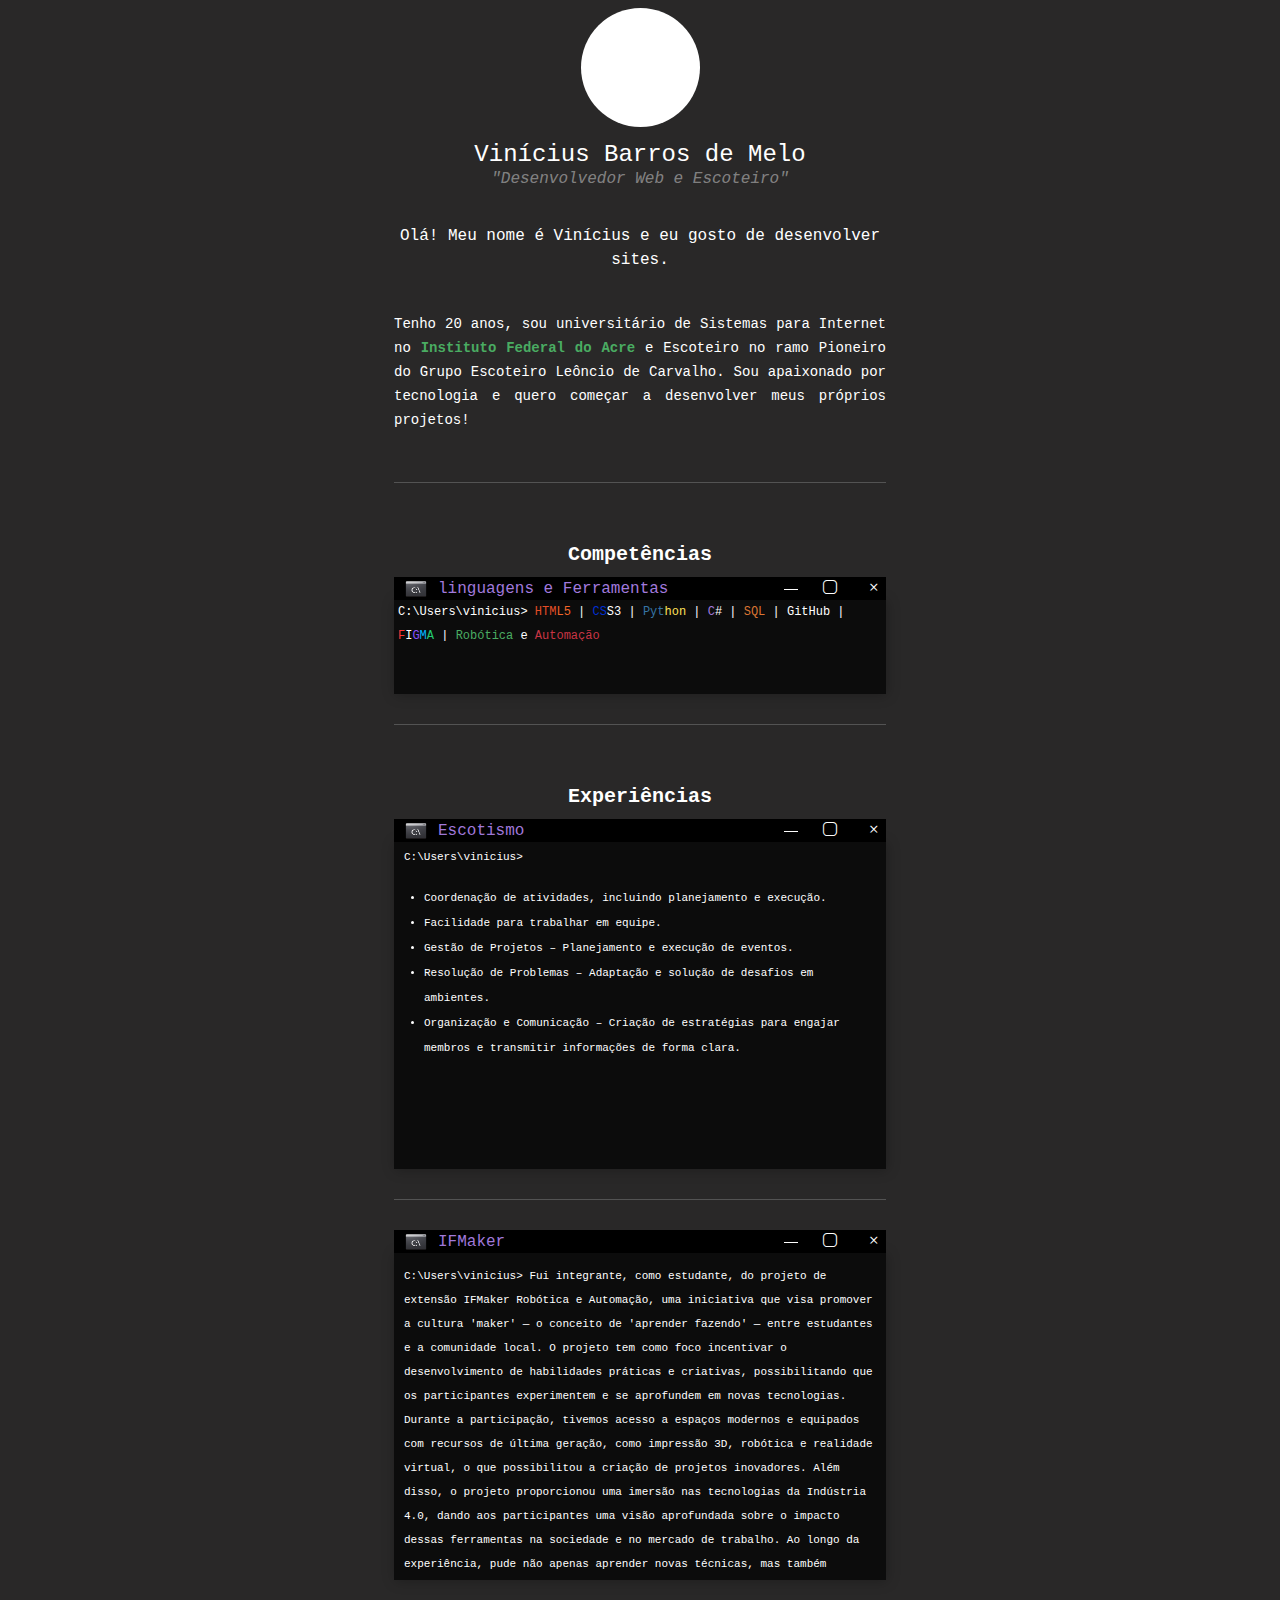
==== commit b0d9c344: "99% mesmo" ====
--- a/index.html
+++ b/index.html
@@ -71,7 +71,7 @@
       <div id="cmdBody">
         <div>
           <p id="IFMaker">
-                C:\Users\vinicius> Fui integrante, como estudante, do projeto de extensão IFMaker Robótica e Automação, uma iniciativa que visa promover a cultura 'maker' — o conceito de 'aprender fazendo' — entre estudantes e a comunidade local. O projeto tem como foco incentivar o desenvolvimento de habilidades práticas e criativas, possibilitando que os participantes experimentem e se aprofundem em novas tecnologias. Durante a participação, tivemos acesso a espaços modernos e equipados com recursos de última geração, como impressão 3D, robótica e realidade virtual, o que possibilitou a criação de projetos inovadores. Além disso, o projeto proporcionou uma imersão nas tecnologias da Indústria 4.0, dando aos participantes uma visão aprofundada sobre o impacto dessas ferramentas na sociedade e no mercado de trabalho. Ao longo da experiência, pude não apenas aprender novas técnicas, mas também colaborar em soluções criativas e tecnológicas que estimulam a inovação.<span class="underscore"></span>
+                C:\Users\vinicius> Fui integrante, como estudante, do projeto de extensão IFMaker Robótica e Automação, uma iniciativa que visa promover a cultura 'maker' — o conceito de 'aprender fazendo' — entre estudantes e a comunidade local. O projeto tem como foco incentivar o desenvolvimento de habilidades práticas e criativas, possibilitando que os participantes experimentem e se aprofundem em novas tecnologias. Durante a participação, tivemos acesso a espaços modernos e equipados com recursos de última geração, como impressão 3D, robótica e realidade virtual, o que possibilitou a criação de projetos inovadores. Além disso, o projeto proporcionou uma imersão nas tecnologias da Indústria 4.0, dando aos participantes uma visão aprofundada sobre o impacto dessas ferramentas na sociedade e no mercado de trabalho. Ao longo da experiência, pude não apenas aprender novas técnicas, mas também colaborar em soluções criativas e tecnológicas que estimulam a inovação.<span class="underscoremaker"></span>
             </p>
         </div>
       </div>
--- a/style.css
+++ b/style.css
@@ -35,6 +35,7 @@
 
       p {
         text-align: center;
+        height: 41px;
       }
 
       sub {
@@ -84,7 +85,9 @@
         text-align: left;
         margin: 0px;
         font-size: 11px;
-        line-height: 37px;
+        line-height: 25px;
+        height: 250px;
+        padding-right: 10px;
       }
 
       #lista ul {
@@ -126,7 +129,7 @@
       }
 
       .cmdBody p {
-        margin: 3px;
+        margin: 0;
         overflow: hidden;
         width: 472px;
         font-size: 12px;
@@ -137,6 +140,7 @@
 
       #cmdBody {
         display: flex;
+        position: relative;
         overflow: hidden;
         width: 100%;
         height: 327px;
@@ -149,6 +153,14 @@
         -webkit-overflow-scrolling: touch; /* Rolar suavemente no celular */
       }
 
+      #cmdBody {
+        position: relative; /* Definido para o container do comando */
+        display: flex;
+        flex-direction: column;
+        justify-content: flex-start;
+        align-items: flex-start;
+      }
+
       .titulos {
         text-align: center;
         color: white;
@@ -161,8 +173,10 @@
       p#paragrafoEspecial {
         font-size: 14px;
         text-align: left;
-        margin-bottom: 50px;
+        padding-bottom: 70px;
+        margin: 0;
         text-align: justify;
+        height: 100px;
       }
 
       p#subtitle {
@@ -222,6 +236,7 @@
 
       p#IFMaker {
         font-size: 11px;
+        height: 303px;
         text-align: left;
         padding-left: 10px;
         padding-right: 5px;
@@ -229,22 +244,32 @@
 
       .underscore {
         position: absolute;
-        width: 7px; /* A linha tem o mesmo comprimento do texto */
+        width: 7px; 
         height: 3px;
-        margin-top: 13px;
-        background-color: white;
-        opacity: 0; /* Inicialmente invisível */
-        animation: blink 1s steps(1) infinite; /* Animação de piscamento */
+        margin-top: 14px;
+        background-color: white;
+        opacity: 0; 
+        animation: blink 1s steps(1) infinite; 
+      }
+
+      .underscoremaker {
+        position: absolute;
+        width: 7px; 
+        height: 3px;
+        margin-top: 14px;
+        background-color: white;
+        opacity: 0; 
+        animation: blink 1s steps(1) infinite; 
       }
 
       #underscoreul{
         position: absolute;
-        width: 7px; /* A linha tem o mesmo comprimento do texto */
+        width: 7px; 
         height: 3px;
-        margin-top: 20px;
-        background-color: white;
-        opacity: 0; /* Inicialmente invisível */
-        animation: blink 1s steps(1) infinite; /* Animação de piscamento */
+        margin-top: 14px;
+        background-color: white;
+        opacity: 0; 
+        animation: blink 1s steps(1) infinite; 
       }
       
       @keyframes blink {
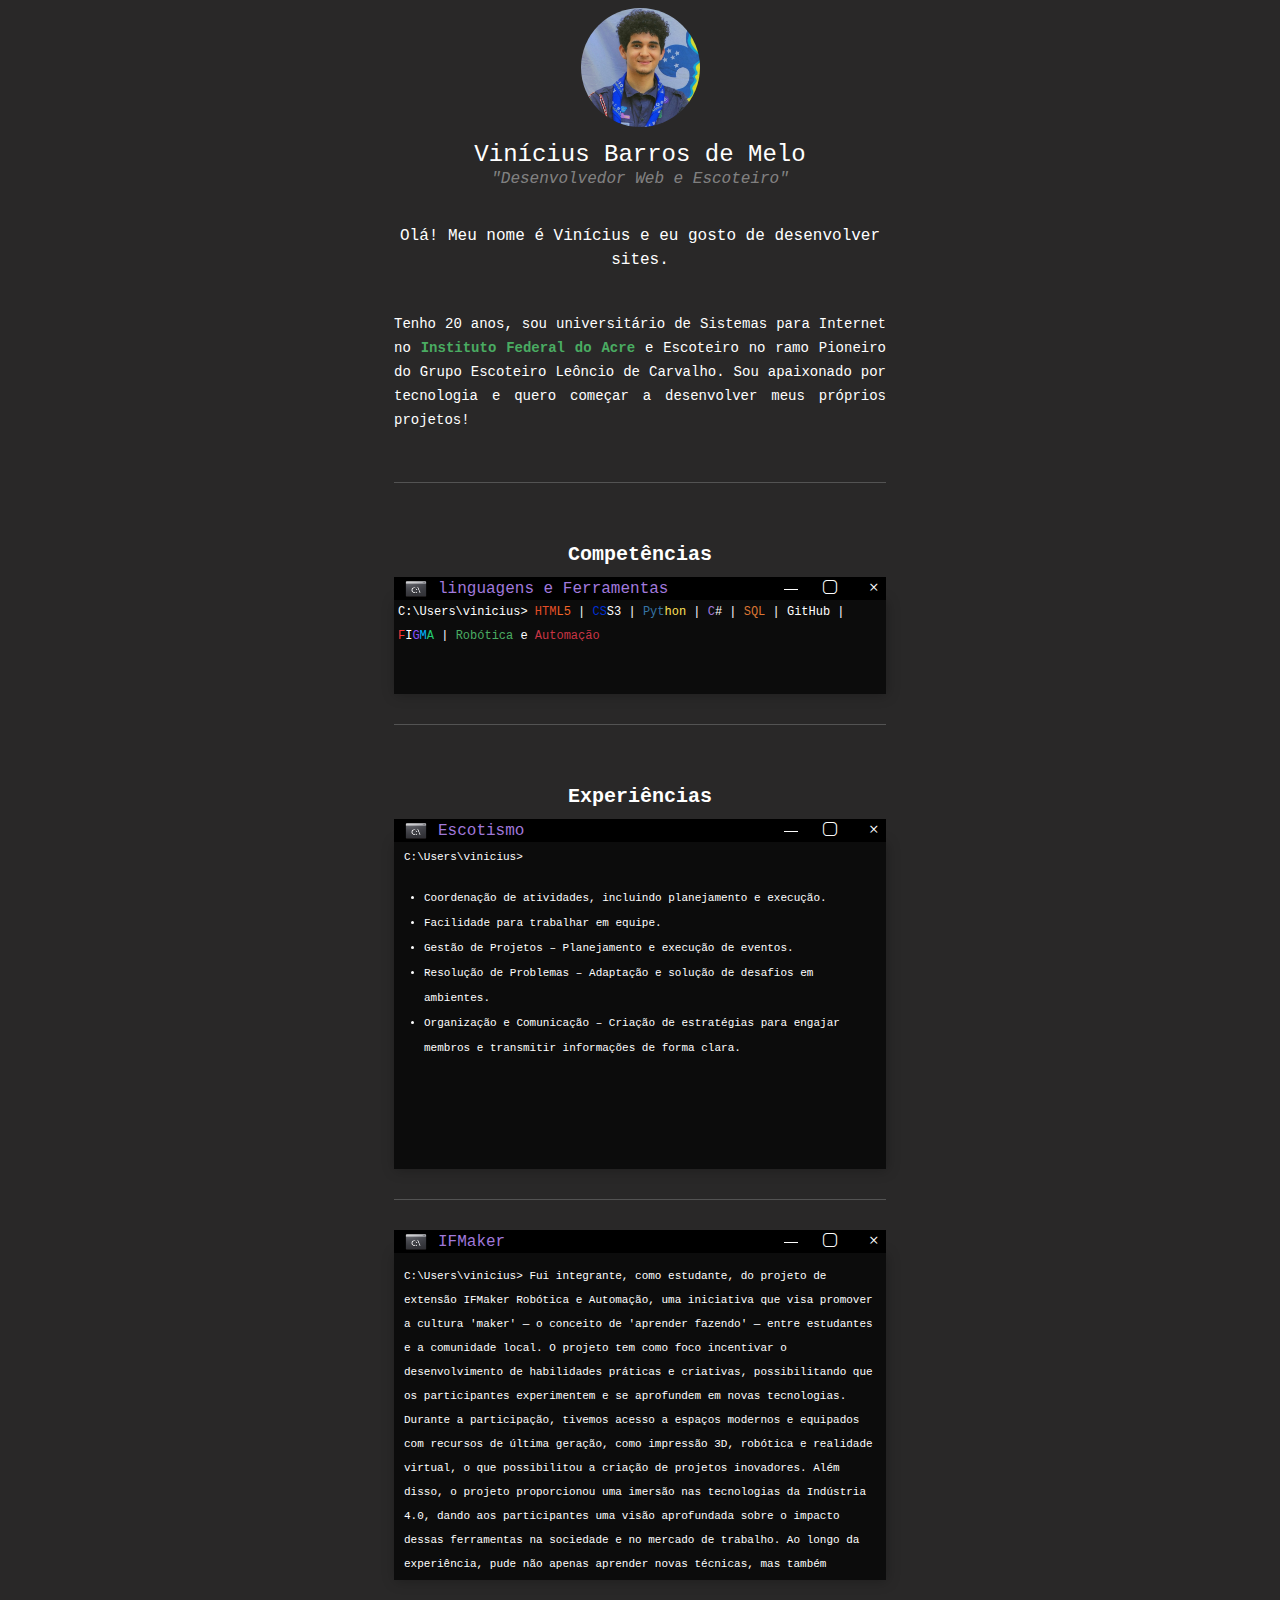
==== commit 21cba383: "por hoje é só" ====
--- a/index.html
+++ b/index.html
@@ -10,7 +10,7 @@
   <body>
     <main>
       <div id="Sobremim">
-        <div id="foto"></div>
+        <img id="foto" src="imagens/eu.jpg" alt="Vinícius">
         <h1>Vinícius Barros de Melo</h1>
         <p id="subtitle">"Desenvolvedor Web e Escoteiro"</p>
       </div>
--- a/style.css
+++ b/style.css
@@ -219,8 +219,8 @@
         background-color: #999999;
       }
 
-      div#foto {
-        background-color: white;
+      #foto {
+        display: block;
         width: 119px;
         height: 119px;
         border-radius: 100%;
